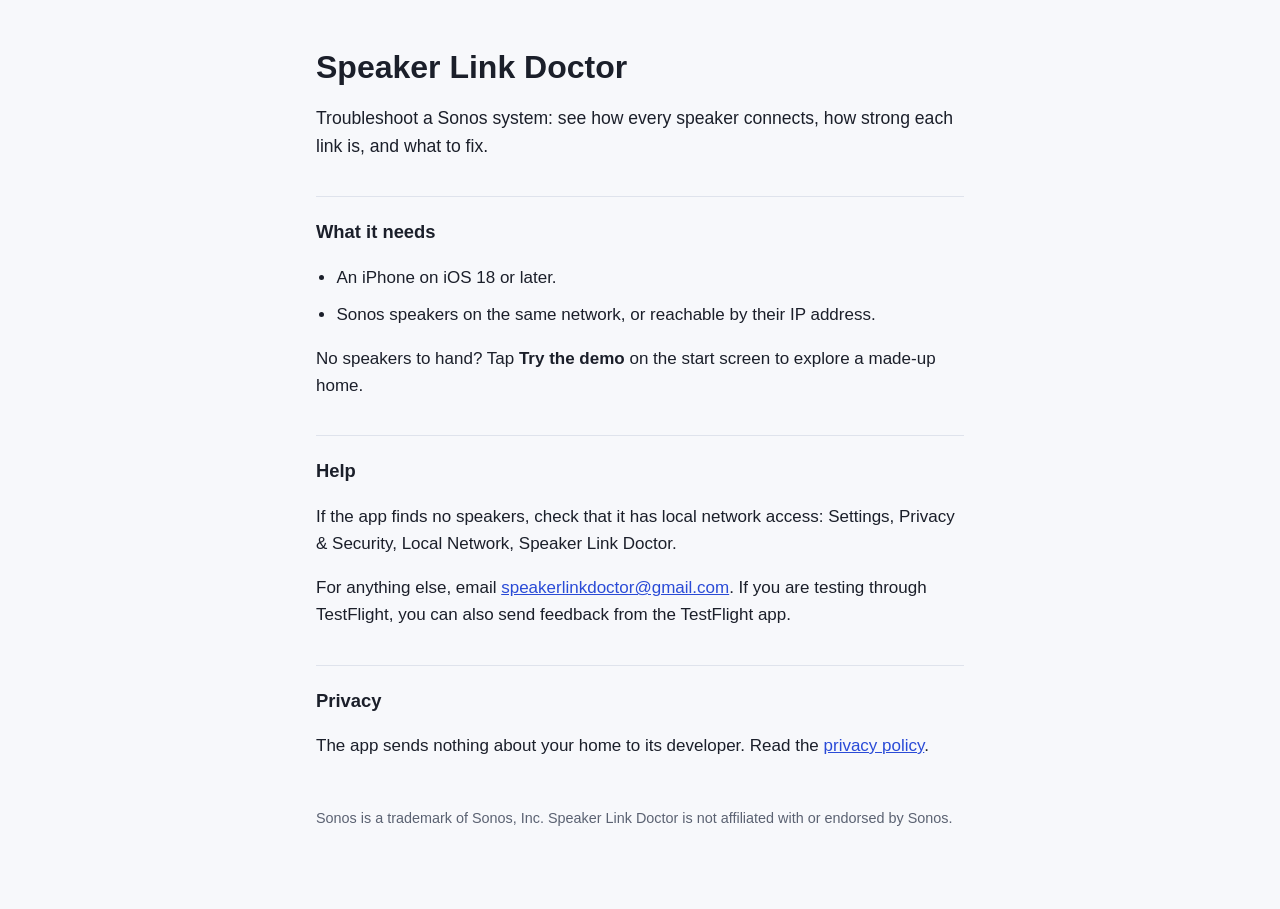
==== index.html @ 5109467b "Privacy policy and support page for Speaker Link Doctor" ====
<!doctype html>
<html lang="en">
<head>
<meta charset="utf-8">
<meta name="viewport" content="width=device-width, initial-scale=1">
<title>Speaker Link Doctor</title>
<link rel="stylesheet" href="style.css">
</head>
<body>
<main>
<h1>Speaker Link Doctor</h1>
<p class="lead">Troubleshoot a Sonos system: see how every speaker connects, how strong each link is, and what to fix.</p>

<h2>What it needs</h2>
<ul>
<li>An iPhone on iOS 18 or later.</li>
<li>Sonos speakers on the same network, or reachable by their IP address.</li>
</ul>
<p>No speakers to hand? Tap <strong>Try the demo</strong> on the start screen to explore a made-up home.</p>

<h2>Help</h2>
<p>If the app finds no speakers, check that it has local network access: Settings, Privacy &amp; Security, Local Network, Speaker Link Doctor.</p>
<p>For anything else, email <a href="mailto:speakerlinkdoctor@gmail.com">speakerlinkdoctor@gmail.com</a>. If you are testing through TestFlight, you can also send feedback from the TestFlight app.</p>

<h2>Privacy</h2>
<p>The app sends nothing about your home to its developer. Read the <a href="privacy.html">privacy policy</a>.</p>

<p class="fine">Sonos is a trademark of Sonos, Inc. Speaker Link Doctor is not affiliated with or endorsed by Sonos.</p>
</main>
</body>
</html>
---- style.css ----
:root {
  --bg: #f7f8fb;
  --text: #1b1f2a;
  --muted: #5b6272;
  --accent: #2a4bd7;
  --rule: #dfe3ec;
  color-scheme: light dark;
}
@media (prefers-color-scheme: dark) {
  :root {
    --bg: #11141c;
    --text: #e8ebf2;
    --muted: #9aa2b3;
    --accent: #8fb0ff;
    --rule: #2a3040;
  }
}
* { box-sizing: border-box; }
body {
  margin: 0;
  background: var(--bg);
  color: var(--text);
  font: 17px/1.6 -apple-system, BlinkMacSystemFont, "Segoe UI", Roboto, sans-serif;
}
main { max-width: 680px; margin: 0 auto; padding: 48px 16px 64px; }
h1 { font-size: 2rem; line-height: 1.2; margin: 0 0 8px; }
h2 { font-size: 1.15rem; margin: 36px 0 8px; padding-top: 20px; border-top: 1px solid var(--rule); }
a { color: var(--accent); }
ul { padding-left: 1.2em; }
li { margin-bottom: 10px; }
.lead { font-size: 1.1rem; }
.meta, .crumb, .fine { color: var(--muted); font-size: 0.9rem; }
.crumb { margin: 0 0 16px; }
.fine { margin-top: 48px; }
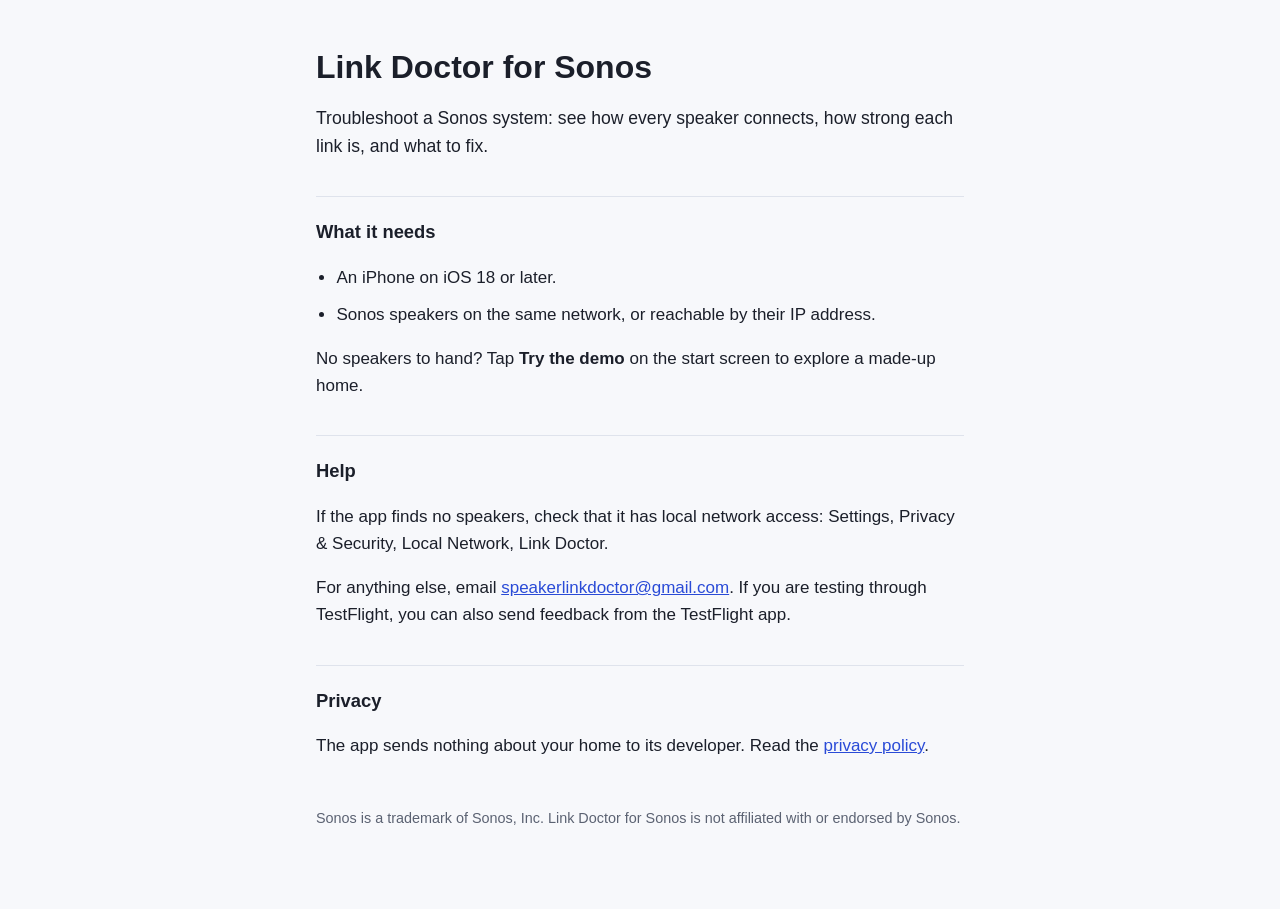
==== commit 6ecbe5cc: "Rename to Link Doctor for Sonos" ====
--- a/index.html
+++ b/index.html
@@ -3,12 +3,12 @@
 <head>
 <meta charset="utf-8">
 <meta name="viewport" content="width=device-width, initial-scale=1">
-<title>Speaker Link Doctor</title>
+<title>Link Doctor for Sonos</title>
 <link rel="stylesheet" href="style.css">
 </head>
 <body>
 <main>
-<h1>Speaker Link Doctor</h1>
+<h1>Link Doctor for Sonos</h1>
 <p class="lead">Troubleshoot a Sonos system: see how every speaker connects, how strong each link is, and what to fix.</p>
 
 <h2>What it needs</h2>
@@ -19,13 +19,13 @@
 <p>No speakers to hand? Tap <strong>Try the demo</strong> on the start screen to explore a made-up home.</p>
 
 <h2>Help</h2>
-<p>If the app finds no speakers, check that it has local network access: Settings, Privacy &amp; Security, Local Network, Speaker Link Doctor.</p>
+<p>If the app finds no speakers, check that it has local network access: Settings, Privacy &amp; Security, Local Network, Link Doctor.</p>
 <p>For anything else, email <a href="mailto:speakerlinkdoctor@gmail.com">speakerlinkdoctor@gmail.com</a>. If you are testing through TestFlight, you can also send feedback from the TestFlight app.</p>
 
 <h2>Privacy</h2>
 <p>The app sends nothing about your home to its developer. Read the <a href="privacy.html">privacy policy</a>.</p>
 
-<p class="fine">Sonos is a trademark of Sonos, Inc. Speaker Link Doctor is not affiliated with or endorsed by Sonos.</p>
+<p class="fine">Sonos is a trademark of Sonos, Inc. Link Doctor for Sonos is not affiliated with or endorsed by Sonos.</p>
 </main>
 </body>
 </html>
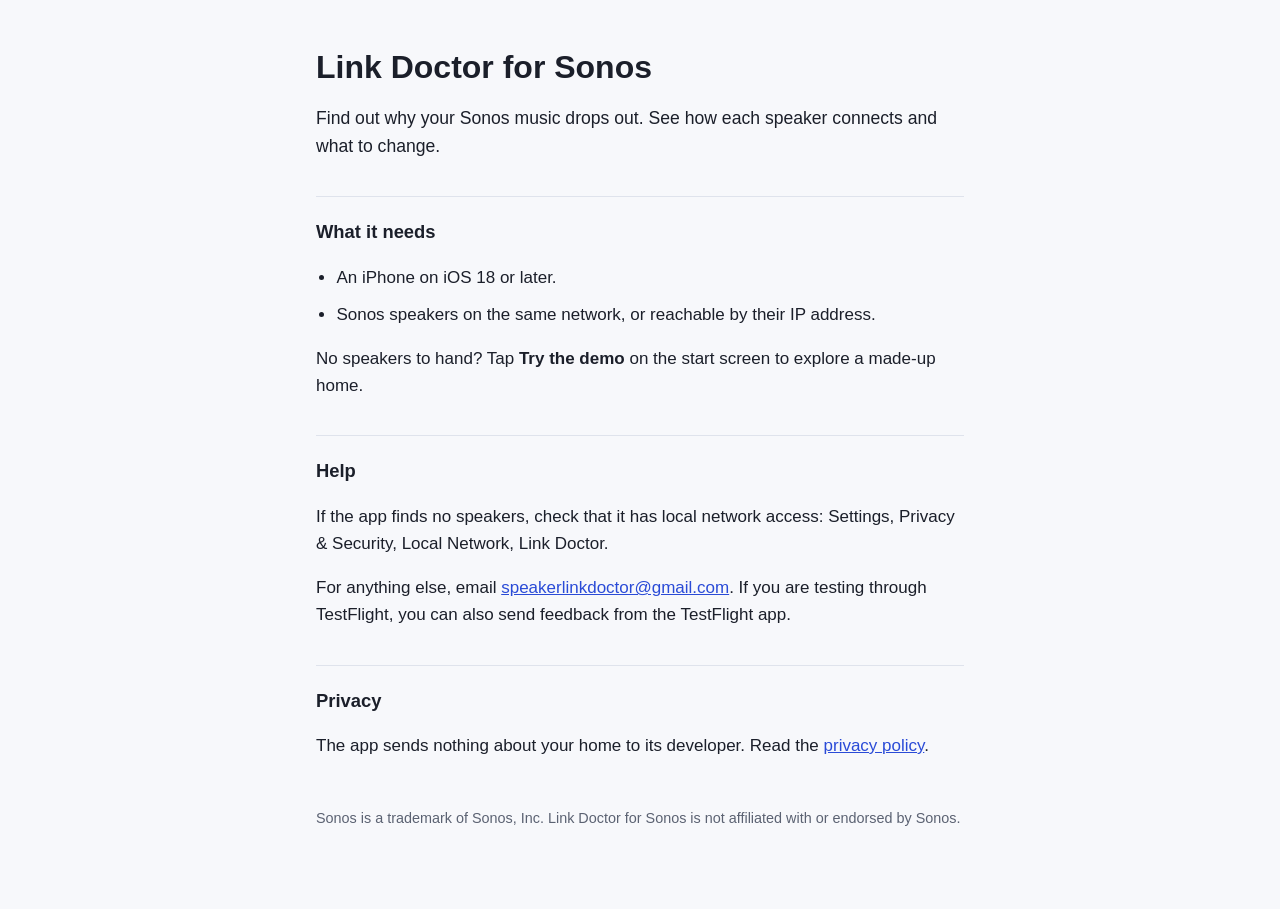
==== commit 5420d059: "Plainer wording on the support and privacy pages" ====
--- a/index.html
+++ b/index.html
@@ -9,7 +9,7 @@
 <body>
 <main>
 <h1>Link Doctor for Sonos</h1>
-<p class="lead">Troubleshoot a Sonos system: see how every speaker connects, how strong each link is, and what to fix.</p>
+<p class="lead">Find out why your Sonos music drops out. See how each speaker connects and what to change.</p>
 
 <h2>What it needs</h2>
 <ul>
